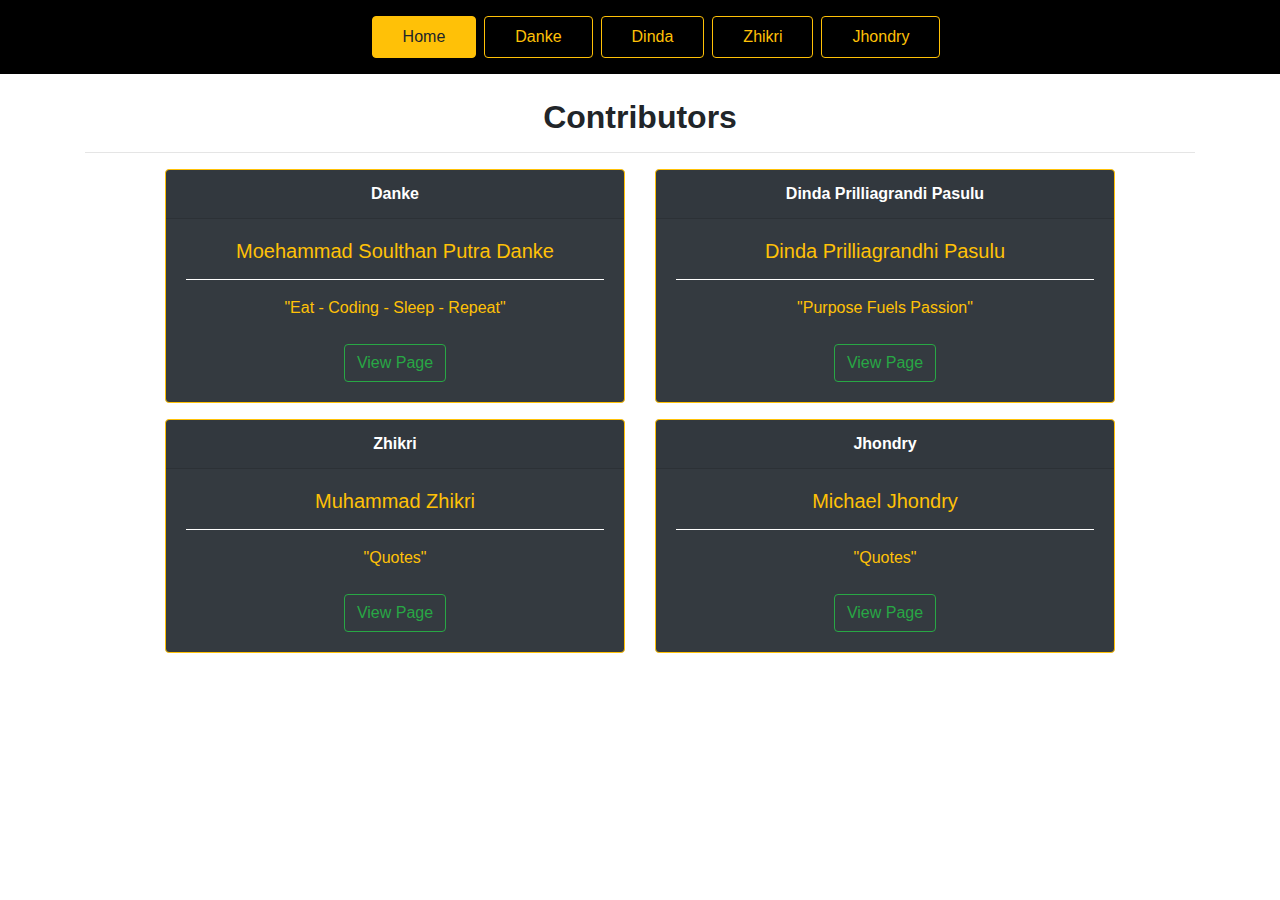
==== index.html @ 564c65c7 "Update index.html" ====
<!DOCTYPE html>
<html lang="en">

<head>
    <meta charset="UTF-8">
    <meta name="viewport" content="width=device-width, initial-scale=1.0">
    <title>Home</title>

    <!-- CSS -->
    <link rel="stylesheet" href="style.css">

    <!-- Bootstrap -->
    <link rel="stylesheet" href="https://stackpath.bootstrapcdn.com/bootstrap/4.4.1/css/bootstrap.min.css"
        integrity="sha384-Vkoo8x4CGsO3+Hhxv8T/Q5PaXtkKtu6ug5TOeNV6gBiFeWPGFN9MuhOf23Q9Ifjh" crossorigin="anonymous">
</head>

<body>
    <!-- Navbar -->
    <div id="wrap">
        <div id="nav">
            <ul>
                <li><a href="index.html" class="btn btn-outline-warning pt-2 pb-2 mr-2 active">Home</a></li>
                <li><a href="danke.html" class="btn btn-outline-warning pt-2 pb-2 mr-2">Danke</a></li>
                <li><a href="dinda.html" class="btn btn-outline-warning pt-2 pb-2 mr-2">Dinda</a></li>
                <li><a href="#" class="btn btn-outline-warning pt-2 pb-2 mr-2">Zhikri</a></li>
                <li><a href="#" class="btn btn-outline-warning pt-2 pb-2 mr-2">Jhondry</a></li>
            </ul>
        </div>
    </div>

    <div class="container">
        <div class="mt-4 mb-4">
            <h2><b> Contributors </b></h2>
            <hr>
            <div class="row">
                <div class="col-sm-6">
                    <div class="card text-white border-warning bg-dark mb-3">
                        <div class="card-header text-center"><b> Danke </b></div>
                        <div class="card-body text-warning text-center">
                            <h5 class="card-title">Moehammad Soulthan Putra Danke</h5>
                            <hr style="border-color: white;">
                            <p class="card-text">
                                "Eat - Coding - Sleep - Repeat"
                            </p>
                            <a href="danke.html" class="btn btn-outline-success mt-2">View Page</a>
                        </div>
                    </div>
                </div>
                <div class="col-sm-6">
                    <div class="card text-white border-warning bg-dark mb-3">
                        <div class="card-header text-center"><b> Dinda Prilliagrandi Pasulu </b></div>
                        <div class="card-body text-warning text-center">
                            <h5 class="card-title">Dinda Prilliagrandhi Pasulu</h5>
                            <hr style="border-color: white;">
                            <p class="card-text">
                                "Purpose Fuels Passion"
                            </p>
                            <a href="" class="btn btn-outline-success mt-2">View Page</a>
                        </div>
                    </div>
                </div>
                <div class="col-sm-6">
                    <div class="card text-white border-warning bg-dark mb-3">
                        <div class="card-header text-center"><b> Zhikri </b></div>
                        <div class="card-body text-warning text-center">
                            <h5 class="card-title">Muhammad Zhikri</h5>
                            <hr style="border-color: white;">
                            <p class="card-text">
                                "Quotes"
                            </p>
                            <a href="" class="btn btn-outline-success mt-2">View Page</a>
                        </div>
                    </div>
                </div>
                <div class="col-sm-6">
                    <div class="card text-white border-warning bg-dark mb-3">
                        <div class="card-header text-center"><b> Jhondry </b></div>
                        <div class="card-body text-warning text-center">
                            <h5 class="card-title">Michael Jhondry</h5>
                            <hr style="border-color: white;">
                            <p class="card-text">
                                "Quotes"
                            </p>
                            <a href="" class="btn btn-outline-success mt-2">View Page</a>
                        </div>
                    </div>
                </div>
            </div>
        </div>
    </div>
</body>

</html>
---- style.css ----
#wrap {
    overflow: hidden;
    position: relative;
    background-color: black;
    padding-top: 1rem;
}

#nav {
    float: left;
    position: relative;
    left: 50%;
}

#nav ul {
    float: left;
    position: relative;
    left: -50%;
    list-style: none;
}

#nav li {
    position: relative;
    float: left;
}

#nav a {
    float: left;
    text-decoration: none;
    padding: 0 30px;
}

h2 {
    text-align: center;
}

.row {
    padding-top: em;
    padding-left: 5em;
    padding-right: 5em;
}

.card {
    max-width: 30rem;
}
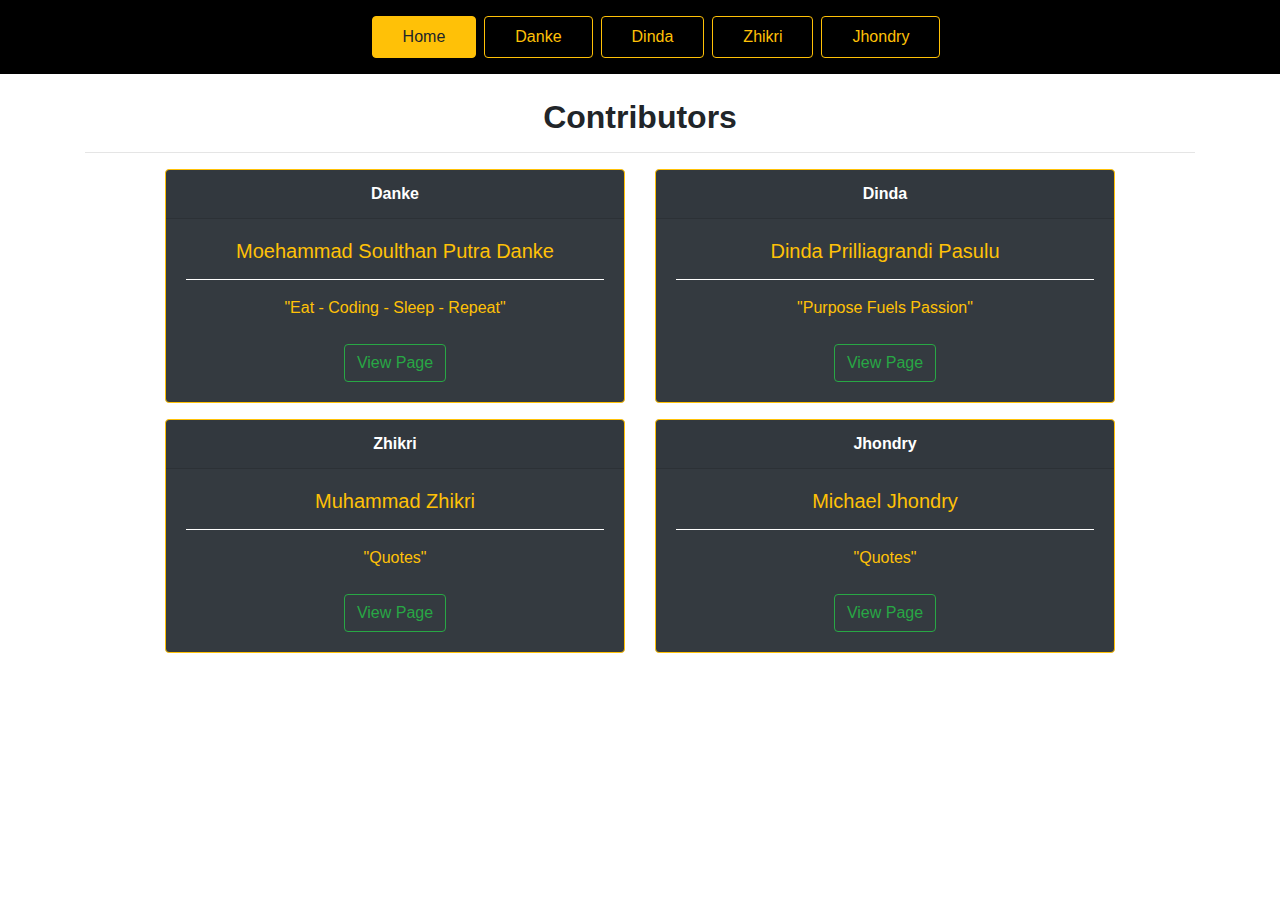
==== commit 027bcc22: "Mengubah index.html" ====
--- a/index.html
+++ b/index.html
@@ -48,9 +48,9 @@
                 </div>
                 <div class="col-sm-6">
                     <div class="card text-white border-warning bg-dark mb-3">
-                        <div class="card-header text-center"><b> Dinda Prilliagrandi Pasulu </b></div>
+                        <div class="card-header text-center"><b> Dinda </b></div>
                         <div class="card-body text-warning text-center">
-                            <h5 class="card-title">Dinda Prilliagrandhi Pasulu</h5>
+                            <h5 class="card-title">Dinda Prilliagrandi Pasulu</h5>
                             <hr style="border-color: white;">
                             <p class="card-text">
                                 "Purpose Fuels Passion"
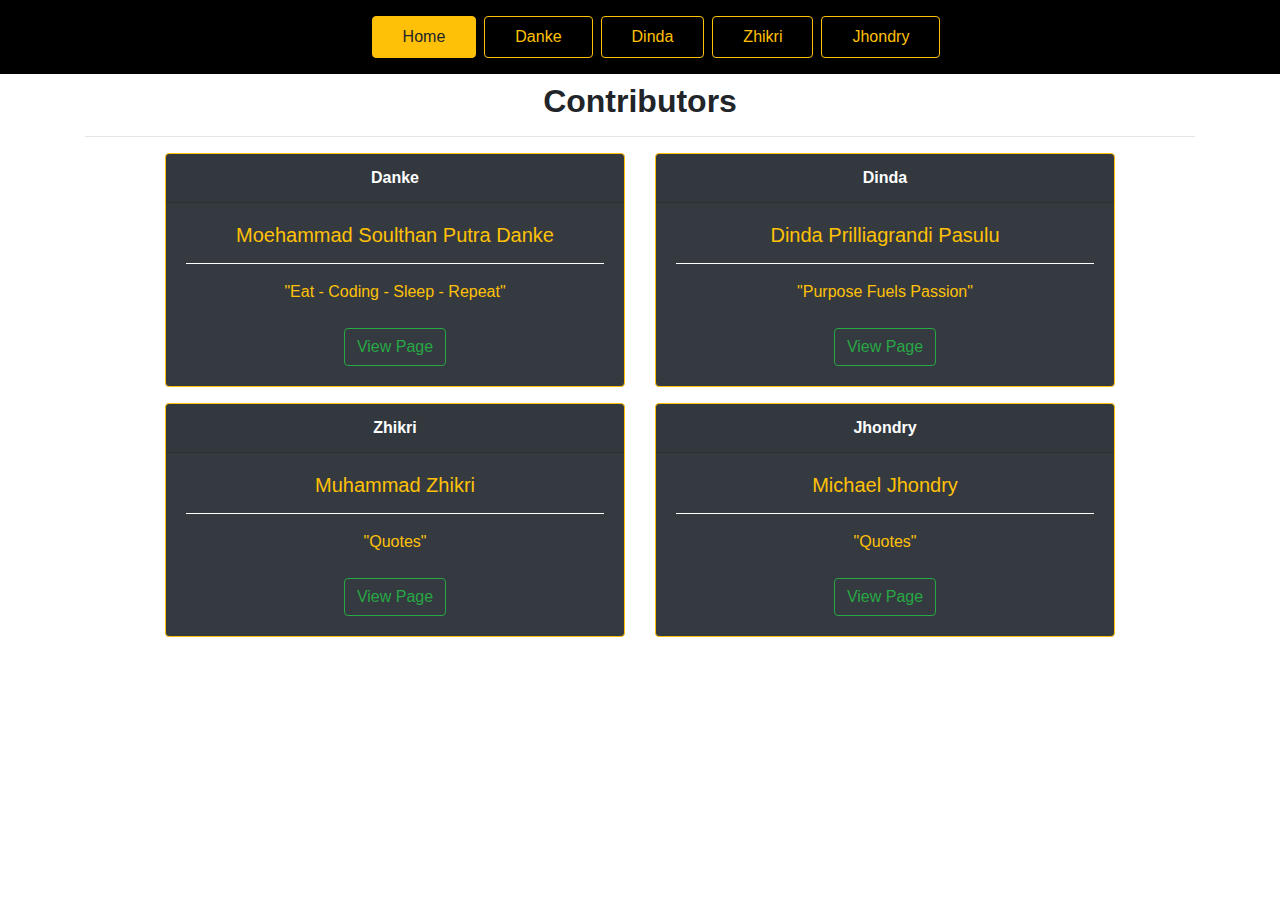
==== commit 408280d5: "Memperbaiki tampilan pada index.html" ====
--- a/index.html
+++ b/index.html
@@ -29,7 +29,7 @@
     </div>
 
     <div class="container">
-        <div class="mt-4 mb-4">
+        <div class="mt-2 mb-0">
             <h2><b> Contributors </b></h2>
             <hr>
             <div class="row">
@@ -55,7 +55,7 @@
                             <p class="card-text">
                                 "Purpose Fuels Passion"
                             </p>
-                            <a href="" class="btn btn-outline-success mt-2">View Page</a>
+                            <a href="dinda.html" class="btn btn-outline-success mt-2">View Page</a>
                         </div>
                     </div>
                 </div>
@@ -90,4 +90,4 @@
     </div>
 </body>
 
-</html>
+</html>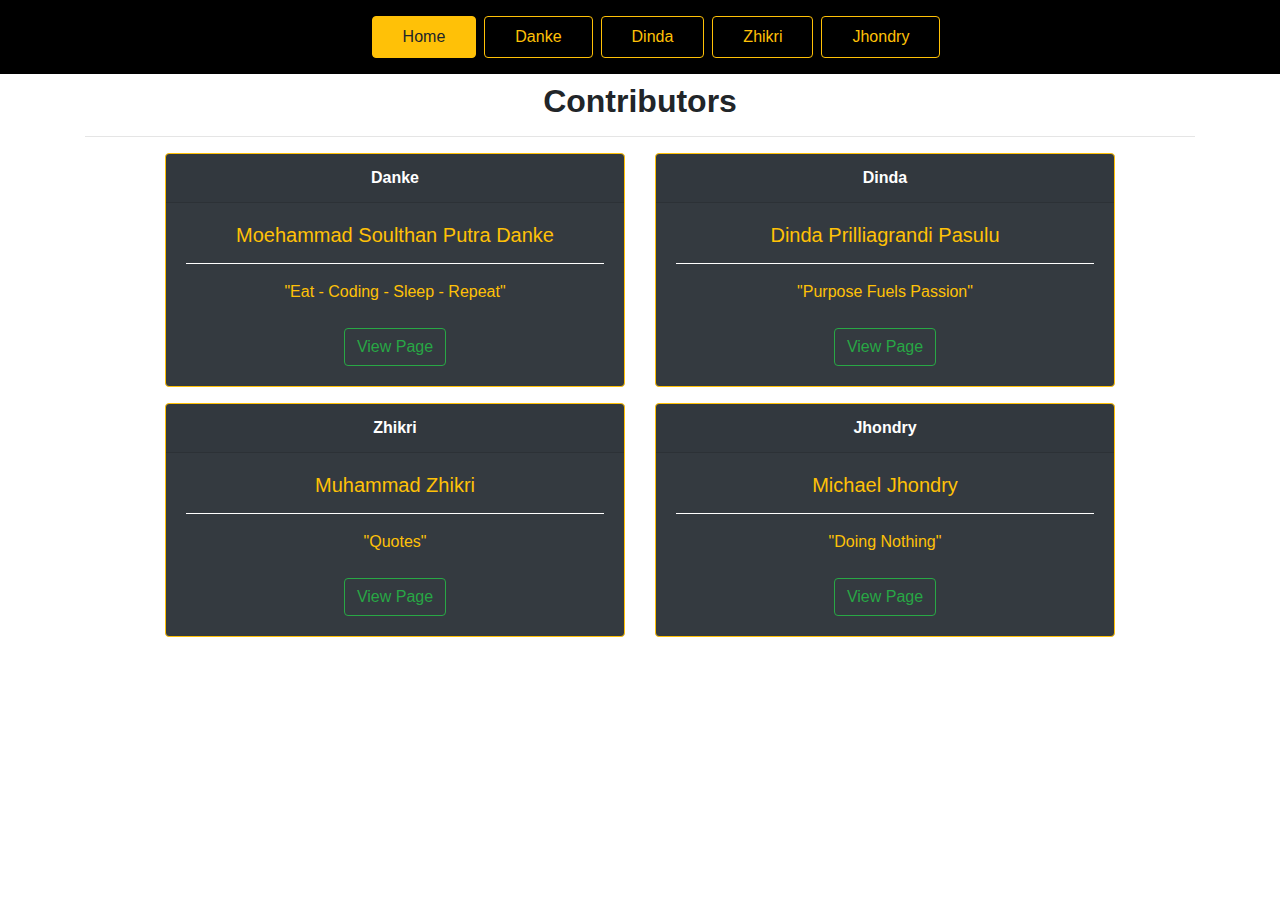
==== commit 7a0a6f9d: "Update index.html" ====
--- a/index.html
+++ b/index.html
@@ -23,7 +23,7 @@
                 <li><a href="danke.html" class="btn btn-outline-warning pt-2 pb-2 mr-2">Danke</a></li>
                 <li><a href="dinda.html" class="btn btn-outline-warning pt-2 pb-2 mr-2">Dinda</a></li>
                 <li><a href="#" class="btn btn-outline-warning pt-2 pb-2 mr-2">Zhikri</a></li>
-                <li><a href="#" class="btn btn-outline-warning pt-2 pb-2 mr-2">Jhondry</a></li>
+                <li><a href="aboutme.html" class="btn btn-outline-warning pt-2 pb-2 mr-2">Jhondry</a></li>
             </ul>
         </div>
     </div>
@@ -79,9 +79,9 @@
                             <h5 class="card-title">Michael Jhondry</h5>
                             <hr style="border-color: white;">
                             <p class="card-text">
-                                "Quotes"
+                                "Doing Nothing"
                             </p>
-                            <a href="" class="btn btn-outline-success mt-2">View Page</a>
+                            <a href="aboutme.html" class="btn btn-outline-success mt-2">View Page</a>
                         </div>
                     </div>
                 </div>
@@ -90,4 +90,4 @@
     </div>
 </body>
 
-</html>+</html>
